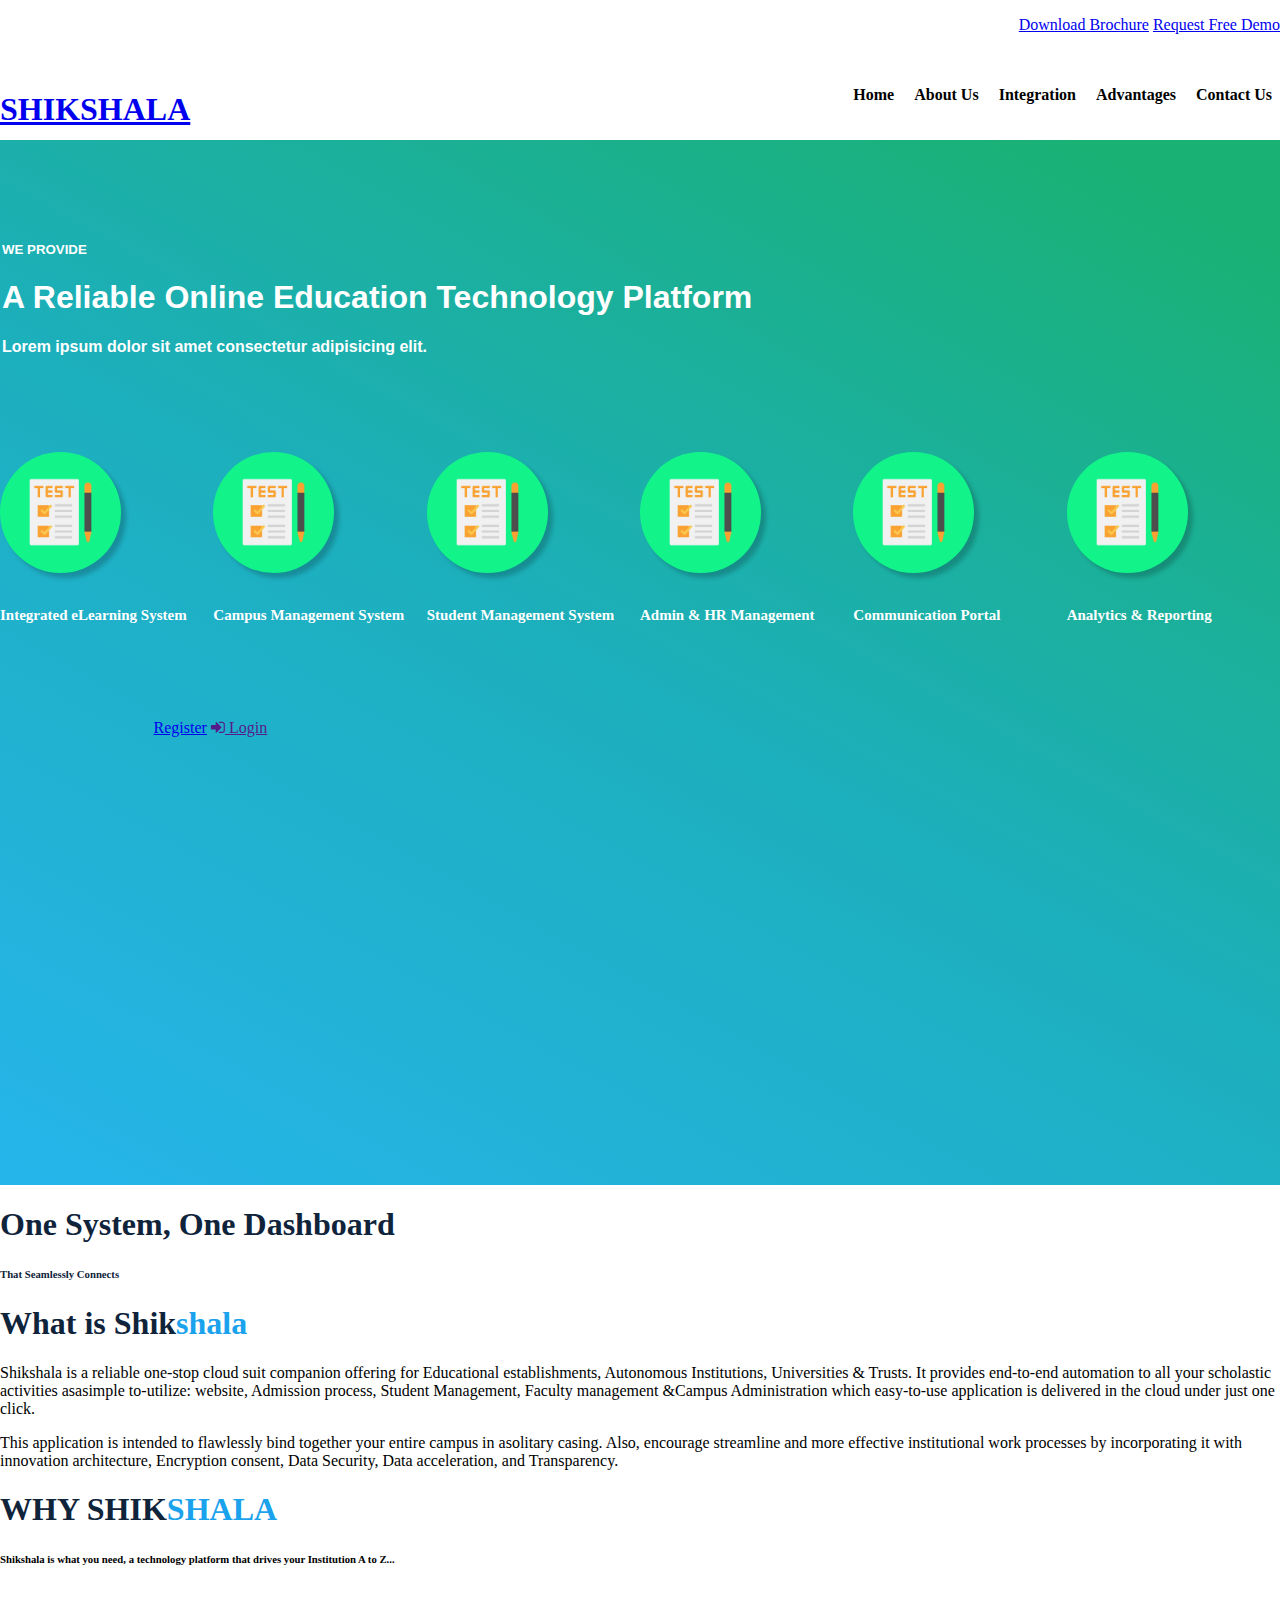
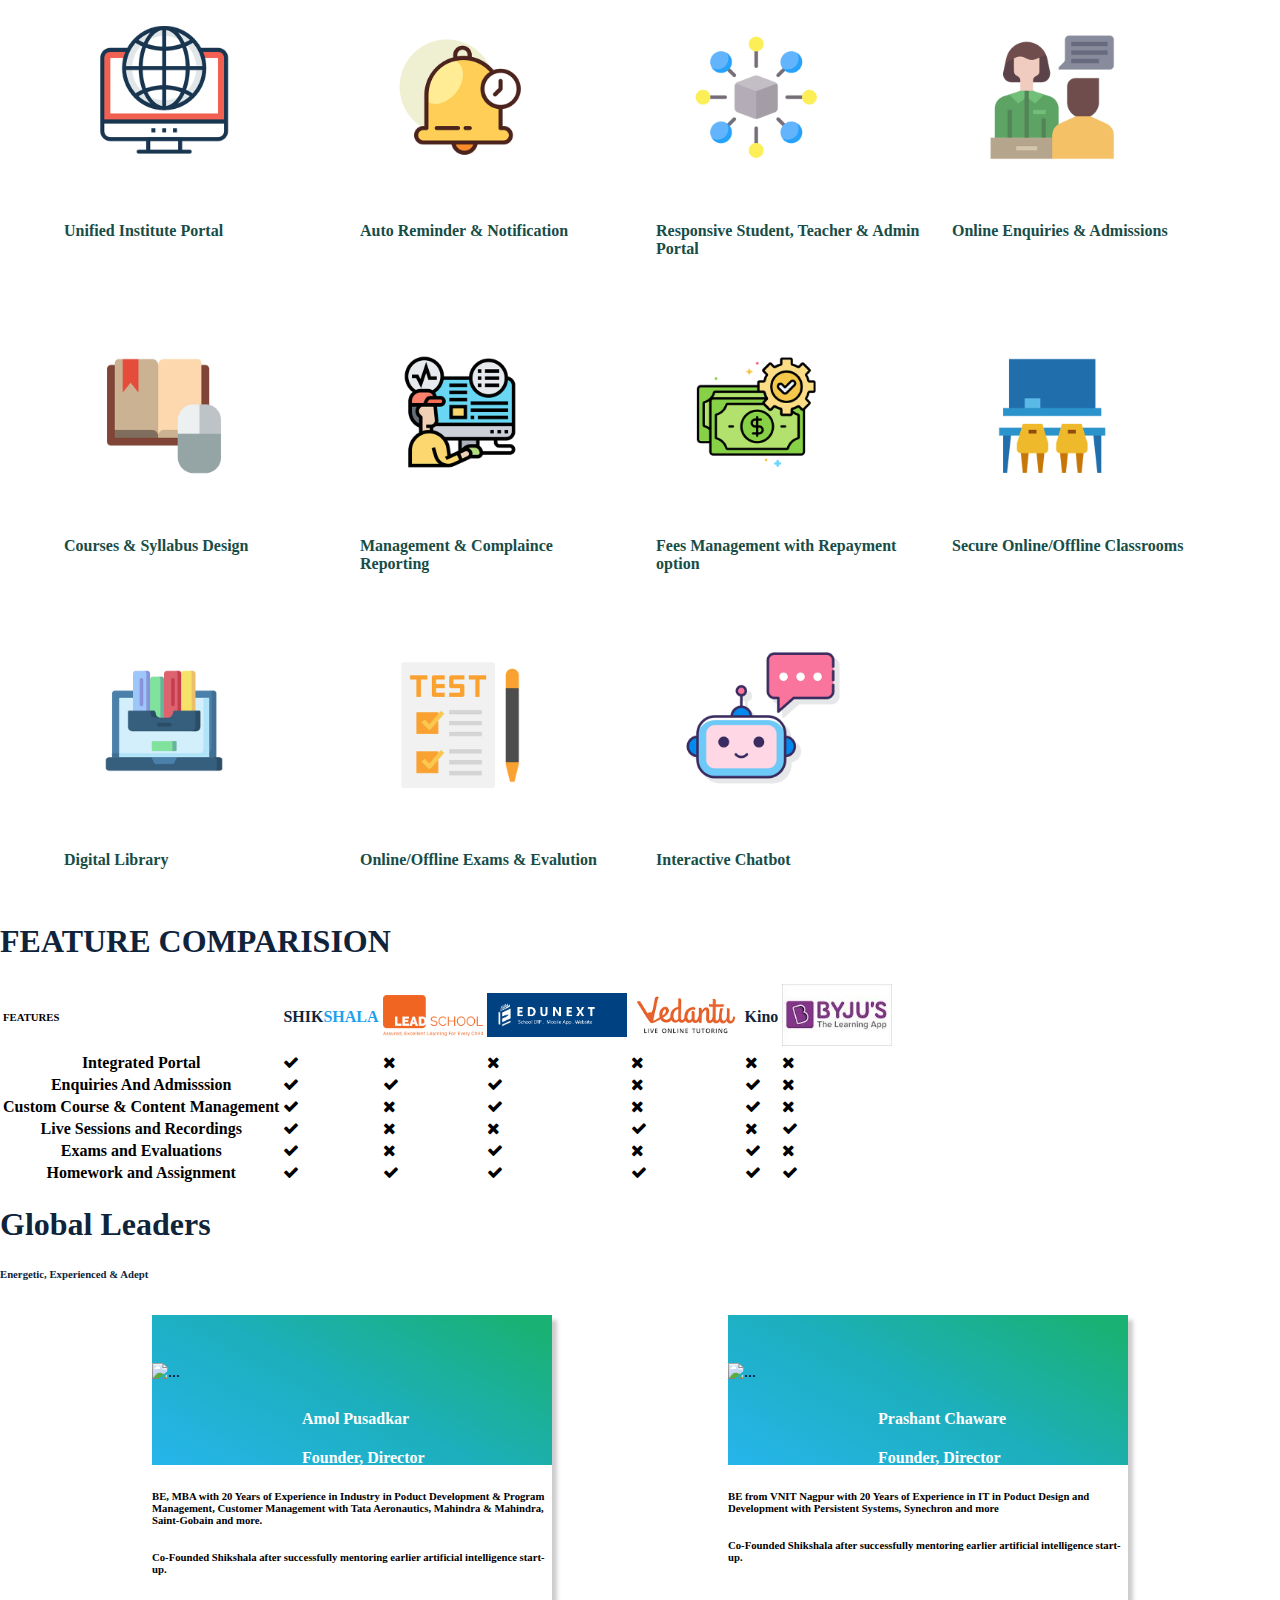
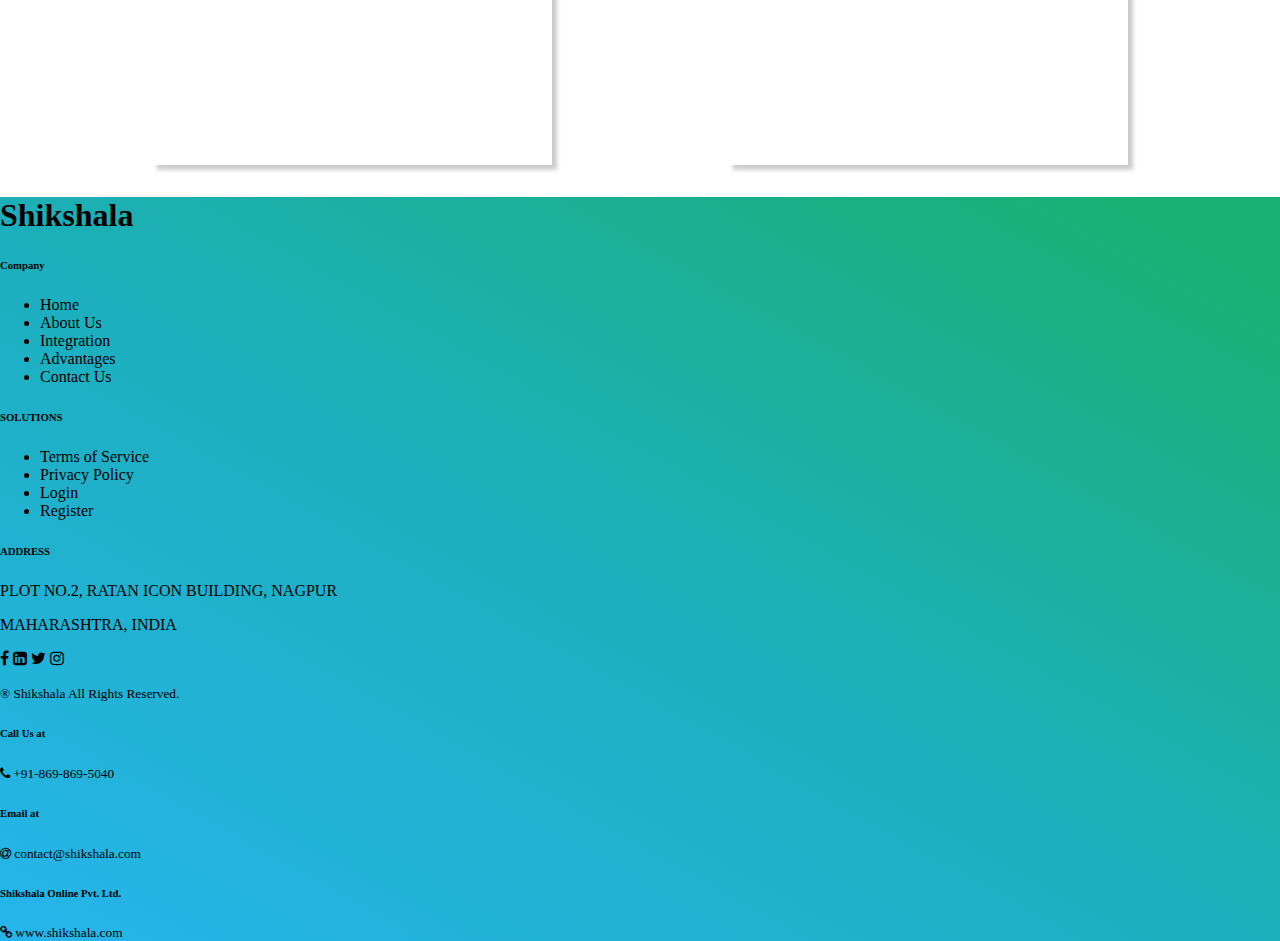
==== index.html @ acb483bc "Home Page Done" ====
<!doctype html>
<html lang="en">

<head>
  <meta charset="utf-8">
  <meta name="viewport" content="width=device-width, initial-scale=1">
  <meta name="description" content="">
  <meta name="author" content="Vaibhav Pandey vaibhavpandey0015@gmail.com">
  <title>SHIKSHALA</title>

  <!-- Bootstrap CSS -->
  <link href="https://cdn.jsdelivr.net/npm/bootstrap@5.0.0-beta1/dist/css/bootstrap.min.css" rel="stylesheet"
    integrity="sha384-giJF6kkoqNQ00vy+HMDP7azOuL0xtbfIcaT9wjKHr8RbDVddVHyTfAAsrekwKmP1" crossorigin="anonymous" />

  <!-- Font Awesome  -->
  <link rel="stylesheet" href="https://stackpath.bootstrapcdn.com/font-awesome/4.7.0/css/font-awesome.min.css"
    integrity="sha384-wvfXpqpZZVQGK6TAh5PVlGOfQNHSoD2xbE+QkPxCAFlNEevoEH3Sl0sibVcOQVnN" crossorigin="anonymous">
  <!-- Custom styles for this template -->
  <link rel="stylesheet" href=" css/style.css">

  
  
</head>

<body class="bg-light">
  <section>
    <nav class="bg-dark">
      <div class=" container py-3 nav_1">
        <ul class="contact">
          <li style="display:inline;">
            <a href="#"><i class="fa fa-phone" aria-hidden="true"></i> 1800-1234567 </a>
          </li>
          <li style="display:inline;">
            <a href="#"><i class="fa fa-envelope" aria-hidden="true"></i> contact@shikshala.com</a>
          </li>
        </ul>

        <ul>
          <li style="display:inline;">
            <a class="btn btn-success text-light" href="#">Download Brochure</a>
          </li>
          <li style="display:inline;">
            <a class="btn btn-success text-light" href="#">Request Free Demo</a>
          </li>
        </ul>
    </nav>
    <nav class="bg-light">
      <div class="container py-3 nav_1">
        <div class="logo">
          <a href="#" class="navbar-brand">
            <h1>SHIKSHALA</h1>
          </a>
        </div>
        <ul class="nav-link ">
          <li style="display:inline;">
            <a class="text-dark" href="#">Home</a>
          </li>
          <li style="display:inline;">
            <a class="text-dark" href="#">About Us</a>
          </li>
          <li style="display:inline;">
            <a class="text-dark" href="#">Integration</a>
          </li>
          <li style="display:inline;">
            <a class="text-dark" href="#">Advantages</a>
          </li>
          <li style="display:inline;">
            <a class="text-dark" href="#">Contact Us</a>
          </li>
        </ul>

    </nav>
  </section>

  <section class="banner">
    <div class="header container">
      <div class="row">
        <div class="col-lg-7 col-sm-12">
          <div class="head_title">
            <div class="text_style">
              <h5>WE PROVIDE</h5>
              <h1 class="head_text">A Reliable Online Education Technology Platform</h1>
              <p>Lorem ipsum dolor sit amet consectetur adipisicing elit.</p>
            </div>
          </div>
          <div class="row">
            <div class="features">
              <div class="text-center features_element">
                <img src=" images/exam.png" alt="">
                <h5>Integrated eLearning System</h5>
              </div>
              <div class="text-center features_element">
                <img src=" images/exam.png" alt="">
                <h5>Campus Management System</h5>
              </div>

              <div class="text-center features_element">
                <img src=" images/exam.png" alt="">
                <h5>Student Management System</h5>
              </div>
              <div class="text-center features_element">
                <img src=" images/exam.png" alt="">
                <h5>Admin & HR Management</h5>
              </div>
              <div class="text-center features_element">
                <img src=" images/exam.png" alt="">
                <h5>Communication Portal</h5>
              </div>
              <div class="text-center features_element">
                <img src=" images/exam.png" alt="">
                <h5>Analytics & Reporting</h5>
              </div>
            </div>


          </div>
        </div>
        <div class="col-lg-5 col-sm-12">
          <div class="head_img">
            <!-- <img src="images/banner.png" alt=""> -->
            <div class="card p-4 head_card text-center">
              <a href="#" class="btn button btn-success">Register</a>
              <a class="mt-3" href=""><i class="fa fa-sign-in" aria-hidden="true"></i> Login</a>
            </div>
          </div>
        </div>
      </div>
    </div>
  </section>

  <section class="mt-4 bg-light">
    <div class="text-center" style="color: #0f243b;">
      <h1 class="fw-bolder">One System, One Dashboard</h1>
      <h6 class="mb-3 fw-bolder">That Seamlessly Connects</h6>
    </div>
  </section>


   <section class="whyshikshala bg-light container text-center my-4 py-3">
        <h1 class="mb-3 fw-bolder" style="color:#0f243b">What is Shik<span style="color:#1ba2ec">shala</span></h1>
        <p class="fw-bolder mx-4" style="font-size: 16px;">Shikshala is a reliable one-stop cloud suit companion offering for Educational establishments, Autonomous
            Institutions, Universities & Trusts. It provides end-to-end automation to all your scholastic activities
            asasimple to-utilize: website, Admission process, Student Management, Faculty management &Campus
            Administration which easy-to-use application is delivered in the cloud under just one click.</p>
        <p class="fw-bolder mx-4" style="font-size: 16px;">This application is intended to flawlessly bind together your entire campus in asolitary casing. Also,
            encourage streamline and more effective institutional work processes by incorporating it with innovation
            architecture, Encryption consent, Data Security, Data acceleration, and Transparency.</p>
    </section>




  <section class="whyshikshala bg-light text-center my-4 py-3">
        <h1 class="fw-bolder" style="color:#0f243b">WHY SHIK<span style="color:#1ba2ec">SHALA</span></h1>
        <h6 class="mb-3 fw-bolder">Shikshala is what you need, a technology platform that drives your Institution A to Z...</h6>
        <div>
            <div class="why container">
                <div class="p-1 rounded icons " style="color: #184d47; ">
                    <img src=" images/internet.png" alt=""></br>
                    <h4 class="mx-4 fw-bold">Unified Institute Portal</h4>
                </div>
                <div class="p-1 rounded icons" style="color: #184d47;">
                    <img src=" images/reminder.png" alt=""></br>
                    <h4 class="mx-4 fw-bold">Auto Reminder & Notification</h4>
                </div>
                <div class="p-1 rounded icons" style="color: #184d47;">
                    <img src=" images/response.png" alt=""></br>
                    <h4 class="mx-4 fw-bold">Responsive Student, Teacher & Admin Portal</h4>
                </div>
                <div class="p-1 rounded icons" style="color: #184d47;">
                    <img src=" images/enquiry.png" alt=""></br>
                    <h4 class="mx-4 fw-bold">Online Enquiries & Admissions</h4>
                </div>
                <div class="p-1 rounded icons" style="color: #184d47;">
                    <img src=" images/syllabus.png" alt=""></br>
                    <h4 class="mx-4 fw-bold">Courses & Syllabus Design</h4>
                </div>
                <div class="p-1 rounded icons" style="color: #184d47;">
                    <img src=" images/monitoring.png" alt=""></br>
                    <h4 class="mx-4 fw-bold">Management & Complaince Reporting</h4>
                </div>
                <div class="p-1 rounded icons" style="color: #184d47;">
                    <img src=" images/fees.png" alt=""></br>
                    <h4 class="mx-4 fw-bold">Fees Management with Repayment option</h4>
                </div>
                <div class="p-1 rounded icons" style="color: #184d47;">
                    <img src=" images/classroom.png" alt=""></br>
                    <h4 class="mx-4 fw-bold">Secure Online/Offline Classrooms</h4>
                </div>
                <div class="p-1 rounded icons" style="color: #184d47;">
                    <img src=" images/digital-library.png" alt=""></br>
                    <h4 class="mx-4 fw-bold">Digital Library</h4>
                </div>
                <div class="p-1 rounded icons" style="color: #184d47;">
                    <img src=" images/exam.png" alt=""></br>
                    <h4 class="mx-4 fw-bold">Online/Offline Exams & Evalution</h4>
                </div>
                <div class="p-1 rounded icons" style="color: #184d47;">
                    <img src=" images/chatbot.png" alt=""></br>
                    <h4 class="mx-4 fw-bold">Interactive Chatbot</h4>
                </div>


            </div>

        </div>
    </section>

   <section class="feature_comparision text-center my-4 py-3">
        <h1 class="mb-4 fw-bolder" style="color:#0f243b">FEATURE COMPARISION</h1>
        <div class="container pb-5 mb-2">
            <div class="comparison-table text-center">
                <table class="table table-bordered">
                    <thead>
                        <tr>
                            <td class="align-middle">
                                <h6 class="fw-bolder">FEATURES</h6>
                            </td>

                            <td>
                                <div class="p-1">
                                    <h4 class="fw-bolder" style="color:#0f243b">SHIK<span style="color:#1ba2ec">SHALA</span></h4>
                                </div>
                            </td>
                            <td>
                                <div class="p-1">
                                    <img src=" images/leadschool.webp" alt="" width=100px>
                                </div>
                            </td>
                            <td>
                                <div class="p-1">
                                    <img src=" images/edunext.png" alt="" width="120px" style="background: #004281; padding: 10px;">
                                </div>
                            </td>
                            <td>
                                <div class="p-1">
                                    <img src=" images/vedantu.png" width="110px" alt="">
                                </div>
                            </td>
                            <td>
                                <div class="p-1">
                                    <h4 class="fw-bolder" style="color:#0f243b">Kino</h4>
                                </div>
                            </td>
                            <td>
                                <div class="p-1">
                                    <img src=" images/byjus.jpg" width="110px" alt="">
                                </div>
                            </td>
                        </tr>
                    </thead>

                    <tbody id="summary" data-filter="target">
                        <tr>
                            <th class="text-uppercase">Integrated Portal</th>
                            <td><span class="text-success font-weight-semibold"><i class="fa fa-check"
                                        aria-hidden="true"></i></span></td>
                            <td><span class="text-danger font-weight-semibold"><i class="fa fa-times"
                                        aria-hidden="true"></i></span></td>
                            <td><span class="text-danger font-weight-semibold"><i class="fa fa-times"
                                        aria-hidden="true"></i></span></td>
                            <td><span class="text-danger font-weight-semibold"><i class="fa fa-times"
                                        aria-hidden="true"></i></span></td>
                            <td><span class="text-danger font-weight-semibold"><i class="fa fa-times"
                                        aria-hidden="true"></i></span></td>
                            <td><span class="text-danger font-weight-semibold"><i class="fa fa-times"
                                        aria-hidden="true"></i></span></td>
                        </tr>
                        <tr>
                            <th class="text-uppercase">Enquiries And Admisssion</th>
                            <td><span class="text-success font-weight-semibold"><i class="fa fa-check"
                                        aria-hidden="true"></i></span></td>
                            <td><span class="text-success font-weight-semibold"><i class="fa fa-check"
                                        aria-hidden="true"></i></span></td>
                            <td><span class="text-success font-weight-semibold"><i class="fa fa-check"
                                        aria-hidden="true"></i></span></td>
                            <td><span class="text-danger font-weight-semibold"><i class="fa fa-times"
                                        aria-hidden="true"></i></span></td>
                            <td><span class="text-success font-weight-semibold"><i class="fa fa-check"
                                        aria-hidden="true"></i></span></td>
                            <td><span class="text-danger font-weight-semibold"><i class="fa fa-times"
                                        aria-hidden="true"></i></span></td>
                        </tr>
                        <tr>
                            <th class="text-uppercase">Custom Course & Content Management</th>
                            <td><span class="text-success font-weight-semibold"><i class="fa fa-check"
                                        aria-hidden="true"></i></span></td>
                            <td><span class="text-danger font-weight-semibold"><i class="fa fa-times"
                                        aria-hidden="true"></i></span></td>
                            <td><span class="text-success font-weight-semibold"><i class="fa fa-check"
                                        aria-hidden="true"></i></span></td>
                            <td><span class="text-danger font-weight-semibold"><i class="fa fa-times"
                                        aria-hidden="true"></i></span></td>
                            <td><span class="text-success font-weight-semibold"><i class="fa fa-check"
                                        aria-hidden="true"></i></span></td>
                            <td><span class="text-danger font-weight-semibold"><i class="fa fa-times"
                                        aria-hidden="true"></i></span></td>
                        </tr>
                        <tr>
                            <th class="text-uppercase">Live Sessions and Recordings</th>
                            <td><span class="text-success font-weight-semibold"><i class="fa fa-check"
                                        aria-hidden="true"></i></span></td>
                            <td><span class="text-danger font-weight-semibold"><i class="fa fa-times"
                                        aria-hidden="true"></i></span></td>
                            <td><span class="text-danger font-weight-semibold"><i class="fa fa-times"
                                        aria-hidden="true"></i></span></td>
                            <td><span class="text-success font-weight-semibold"><i class="fa fa-check"
                                        aria-hidden="true"></i></span></td>
                            <td><span class="text-danger font-weight-semibold"><i class="fa fa-times"
                                        aria-hidden="true"></i></span></td>
                            <td><span class="text-success font-weight-semibold"><i class="fa fa-check"
                                        aria-hidden="true"></i></span></td>
                        </tr>
                        <tr>
                            <th class="text-uppercase">Exams and Evaluations</th>
                            <td><span class="text-success font-weight-semibold"><i class="fa fa-check"
                                        aria-hidden="true"></i></span></td>
                            <td><span class="text-danger font-weight-semibold"><i class="fa fa-times"
                                        aria-hidden="true"></i></span></td>
                            <td><span class="text-success font-weight-semibold"><i class="fa fa-check"
                                        aria-hidden="true"></i></span></td>
                            <td><span class="text-danger font-weight-semibold"><i class="fa fa-times"
                                        aria-hidden="true"></i></span></td>
                            <td><span class="text-success font-weight-semibold"><i class="fa fa-check"
                                        aria-hidden="true"></i></span></td>
                            <td><span class="text-danger font-weight-semibold"><i class="fa fa-times"
                                        aria-hidden="true"></i></span></td>
                        </tr>
                        <tr>
                            <th class="text-uppercase">Homework and Assignment</th>
                            <td><span class="text-success font-weight-semibold"><i class="fa fa-check"
                                        aria-hidden="true"></i></span></td>
                            <td><span class="text-success font-weight-semibold"><i class="fa fa-check"
                                        aria-hidden="true"></i></span></td>
                            <td><span class="text-success font-weight-semibold"><i class="fa fa-check"
                                        aria-hidden="true"></i></span></td>
                            <td><span class="text-success font-weight-semibold"><i class="fa fa-check"
                                        aria-hidden="true"></i></span></td>
                            <td><span class="text-success font-weight-semibold"><i class="fa fa-check"
                                        aria-hidden="true"></i></span></td>
                            <td><span class="text-success font-weight-semibold"><i class="fa fa-check"
                                        aria-hidden="true"></i></span></td>
                        </tr>
                    </tbody>

                </table>
            </div>
        </div>

    </section>




   <section class="profile  my-4 py-3">
        <h1 class="text-center fw-bolder" style="color:#0f243b">Global Leaders</h1>
        <h6 class="mb-3 text-center fw-bolder" style="color:#0f243b">Energetic, Experienced & Adept</h6>
        <div class="container experts">
            <div class="expert bg-white  rounded overflow-hidden mb-3" style="height: 450px; width: 400px;">
                <div class="px-4 pt-0 pb-4 cover">
                    <div class="media align-items-end profile-head">
                        <div class="profile mr-3">
                            <img src="https://images.unsplash.com/photo-1522075469751-3a6694fb2f61?ixlib=rb-1.2.1&ixid=eyJhcHBfaWQiOjEyMDd9&auto=format&fit=crop&w=500&q=80"
                                alt="..." width="130" class="rounded mb-2 img-thumbnail">
                        </div>
                        <div class="media-body">
                            <h4 class="mt-0 mb-0">Amol Pusadkar</h4>
                            <p class="small mb-4"> <i class="fas fa-map-marker-alt mr-2"></i>Founder, Director</p>
                        </div>
                    </div>
                </div>
                <div class="mt-5 p-3">
                    <h6 class="fw-bold">
                        BE, MBA with 20 Years of Experience in Industry in Poduct Development & Program Management,
                        Customer Management with Tata Aeronautics, Mahindra & Mahindra, Saint-Gobain and more.
                    </h6>
                    <h6 class="fw-bold">
                        Co-Founded Shikshala after successfully mentoring earlier artificial intelligence start-up.
                    </h6>
                </div>
            </div>
            <div class="expert bg-white  rounded overflow-hidden mb-3" style="height: 450px; width: 400px;">
                <div class="px-4 pt-0 pb-4 cover">
                    <div class="media align-items-end profile-head">
                        <div class="profile mr-3">
                            <img src="https://images.unsplash.com/photo-1522075469751-3a6694fb2f61?ixlib=rb-1.2.1&ixid=eyJhcHBfaWQiOjEyMDd9&auto=format&fit=crop&w=500&q=80"
                                alt="..." width="130" class="rounded mb-2 img-thumbnail">
                        </div>
                        <div class="media-body">
                            <h4 class="mt-0 mb-0">Prashant Chaware</h4>
                            <p class="small mb-4"> <i class="fas fa-map-marker-alt mr-2"></i>Founder, Director</p>
                        </div>
                    </div>
                </div>
                <div class="mt-5 p-3">
                    <h6 class="fw-bold">
                        BE from VNIT Nagpur with 20 Years of Experience in IT in Poduct Design and Development with
                        Persistent Systems, Synechron and more
                    </h6>
                    <h6 class="fw-bold">
                        Co-Founded Shikshala after successfully mentoring earlier artificial intelligence start-up.
                    </h6>
                </div>
            </div>
        </div>
    </section>



  <section class="footer p-4">
    <div class="container p-4">
    <div class="row">
      <div class="col-lg-6 col-sm-12">
         <h1 class="text-light mb-md-0 mb-5 bold-text">Shikshala</h1>
      </div>
      <div class="col-lg-2 mt-3 col-sm-12 text-light">
        <h6 class="mb-3 mb-lg-4 bold-text "><b>Company</b></h6>
                                <ul class="list-unstyled">
                                    <li>Home</li>
                                    <li>About Us</li>
                                    <li>Integration</li>
                                    <li>Advantages</li>
                                    <li>Contact Us</li>
                                </ul>
      </div>
      <div class="col-lg-2 mt-3 col-sm-12 text-light">
        <h6 class="mb-3 mb-lg-4 bold-text "><b>SOLUTIONS</b></h6>
                                <ul class="list-unstyled">
                                    <li>Terms of Service</li>
                                    <li>Privacy Policy</li>
                                    <li>Login</li>
                                    <li>Register</li>
                                </ul>
      </div>
      <div class="col-lg-2 mt-3 col-sm-12 text-light">
        <h6 class="mb-3 mb-lg-4 bold-text mt-sm-0 mt-5"><b>ADDRESS</b></h6>
                                <p class="mb-1">PLOT NO.2, RATAN ICON BUILDING, NAGPUR</p>
                                <p>MAHARASHTRA, INDIA</p>
      </div>
    </div>
    <div class="row">
      <div class="mt-3 col-lg-6 col-sm-12 text-light">
        <p class="social mb-0 pb-0 bold-text"> 
                                    <span class="mx-2"><i class="fa fa-facebook" aria-hidden="true"></i></span> 
                                    <span class="mx-2"><i class="fa fa-linkedin-square" aria-hidden="true"></i></span>
                                    <span class="mx-2"><i class="fa fa-twitter" aria-hidden="true"></i></span> 
                                    <span class="mx-2"><i class="fa fa-instagram" aria-hidden="true"></i></span> 
                                </p>
                                <small class="rights"><span>&#174;</span> Shikshala All Rights Reserved.</small>
      </div>
      <div class="mt-3 col-lg-2 col-sm-12 text-light">
        <h6 class="mt-55 mt-2 bold-text"><b>Call Us at</b></h6>
        <small> <span><i class="fa fa-phone" aria-hidden="true"></i></span> +91-869-869-5040</small>
      </div>
      <div class="mt-3 col-lg-2 col-sm-12 text-light">
        <h6 class="mt-55 mt-2 bold-text"><b>Email at</b></h6>
        <small><span><i class="fa fa-at" aria-hidden="true"></i></span> contact@shikshala.com</small>
      </div>
      <div class="mt-3 col-lg-2 col-sm-12 text-light">
        <h6 class="mt-55 mt-2 bold-text"><b>Shikshala Online Pvt. Ltd.</b></h6>
        <small><span><i class="fa fa-link" aria-hidden="true"></i></span> www.shikshala.com</small>
      </div>
    </div>
    </div>
  </section>



  <script src="https://cdn.jsdelivr.net/npm/bootstrap@5.0.0-beta1/dist/js/bootstrap.bundle.min.js"
    integrity="sha384-ygbV9kiqUc6oa4msXn9868pTtWMgiQaeYH7/t7LECLbyPA2x65Kgf80OJFdroafW"
    crossorigin="anonymous"></script>
</body>

</html>
---- css/style.css ----
body{
    padding: 0 !important;
    margin: 0 !important;
}
.nav_1{
    display: flex; 
    justify-content: space-between; 
    height:70px;
}
@media screen and (max-width: 480px) {
    .nav_1{
        display: block; 
        height:auto;
    }
}
.contact li{
    margin: 10px;
}
.contact li a {
    text-decoration:none;
    color:#fff;
}
.contact li a:hover{
    color:#1fb1cb;
}
@media screen and (max-width: 480px) {
    .logo{
        display: block; 
        height:auto;
        width: 50%;
        margin: auto;
        padding: 10px;
    }
}
.nav-link li{
    margin: 8px;
    
}
.nav-link li a{
   text-decoration: none;
   color: #000 !important;
   font-weight: bold;
}

.nav-link li a:hover{
   color: #28ee92 !important;
}


.banner{
    background: linear-gradient(29deg,#26b5eb 0,#1cafbc 49%,#1ab174 94%);
}
.head_title{
    padding: 80px 2px;
}
.text_style{
font-family:Verdana, Geneva, Tahoma, sans-serif;
 color: #fff;
 font-weight:bolder;
}


.features {
    display: grid;
    grid-template-columns: repeat(2, 1fr);
}

@media screen and (min-width: 480px) {
  .features {
    grid-template-columns: repeat(3, 1fr);
  }
}
@media screen and (min-width: 800px) {
  .features {
    grid-template-columns: repeat(6, 1fr);
  }
}

.features img{
    padding: 8px;
    margin-bottom: 5px;
    height: 105px; 
    background: #12f38a; 
    box-shadow: 5px 5px 4px 0 rgba(0, 0, 0, 0.2);
    border-radius: 50%;
}
.features img:hover{
    background: #05ec80;
    box-shadow: 6px 6px 5px 0 rgba(0, 0, 0, 0.3);
}
.features_element{
    margin-right: 5px;
}
.features_element h5{
    color: #fff;
    font-weight: bold;
    font-size: 15px;
}
.head_img{ 
    padding: 70px 12% 50px 12%;
}
.head_card{
    width: 25rem;
    height: 26rem;
}

@media screen and (max-width: 480px) {
  .head_img{ 
    padding: 70px 2% 50px 2%;
}
}

.why {
  width: 90vw;
  max-width: 1170px;
  margin: 2rem auto;
  display: grid;
  gap: 2rem;
}

@media screen and (min-width: 768px) {
  .why {
    grid-template-columns: repeat(4, 1fr);
  }
}


.icons img{
    height: 200px;
}

.profile-head {
    transform: translateY(3rem)
}
.cover {
    background:linear-gradient(29deg,#26b5eb 0,#1cafbc 49%,#1ab174 94%);
    width: 100%;
    height: 150px;
}
.media-body{
  position: absolute;
  left: 150px;
  top:25px;
  color: #fff;
  font-weight: bolder;
}
.experts{
  padding: 10px 5% 10px 5%;
  display: flex;
  justify-content: space-around;
}
@media screen and (max-width: 768px) {
  .experts{
  display: block;
}
}

.expert{
     box-shadow: 5px 5px 4px 0 rgba(0, 0, 0, 0.2);
}
.expert:hover{
     box-shadow: 6px 6px 5px 0 rgba(0, 0, 0, 0.4);
}


.footer{
     background: linear-gradient(29deg,#26b5eb 0,#1cafbc 49%,#1ab174 94%);
}

@media screen and (max-width: 480px) {
  .footer{ 
    text-align: center;
}
}
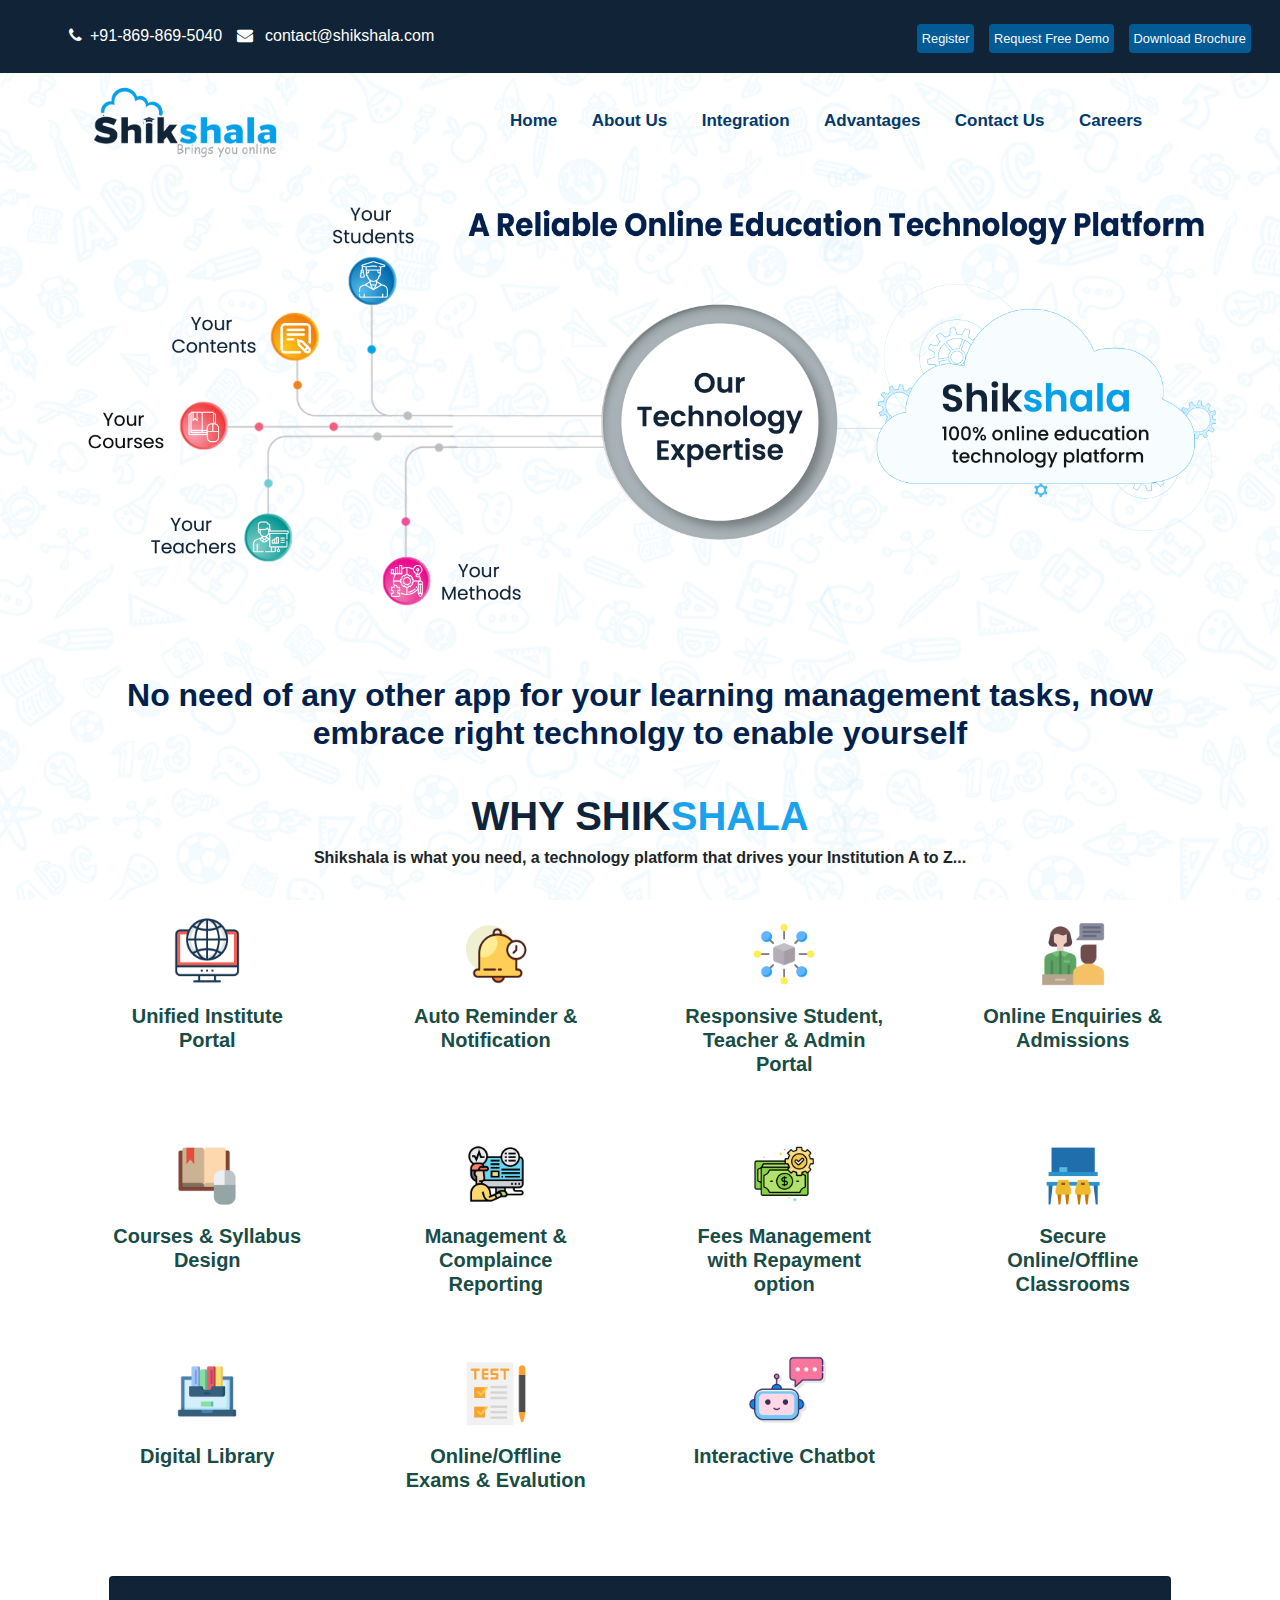
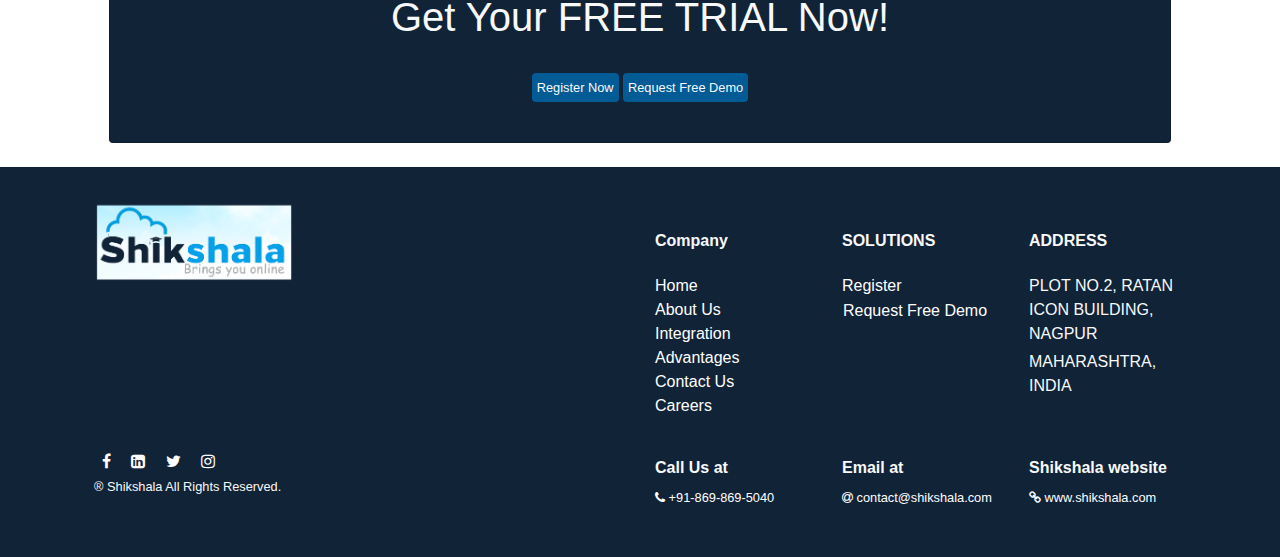
==== commit 20cb20c6: "repaired" ====
--- a/index.html
+++ b/index.html
@@ -1,474 +1,281 @@
-<!doctype html>
+<!DOCTYPE html>
 <html lang="en">
 
 <head>
-  <meta charset="utf-8">
-  <meta name="viewport" content="width=device-width, initial-scale=1">
-  <meta name="description" content="">
-  <meta name="author" content="Vaibhav Pandey vaibhavpandey0015@gmail.com">
-  <title>SHIKSHALA</title>
-
-  <!-- Bootstrap CSS -->
-  <link href="https://cdn.jsdelivr.net/npm/bootstrap@5.0.0-beta1/dist/css/bootstrap.min.css" rel="stylesheet"
-    integrity="sha384-giJF6kkoqNQ00vy+HMDP7azOuL0xtbfIcaT9wjKHr8RbDVddVHyTfAAsrekwKmP1" crossorigin="anonymous" />
-
-  <!-- Font Awesome  -->
-  <link rel="stylesheet" href="https://stackpath.bootstrapcdn.com/font-awesome/4.7.0/css/font-awesome.min.css"
-    integrity="sha384-wvfXpqpZZVQGK6TAh5PVlGOfQNHSoD2xbE+QkPxCAFlNEevoEH3Sl0sibVcOQVnN" crossorigin="anonymous">
-  <!-- Custom styles for this template -->
-  <link rel="stylesheet" href=" css/style.css">
-
-  
-  
+    <meta charset="UTF-8">
+    <meta name="viewport" content="width=device-width, initial-scale=1.0">
+    <title>SHIKSHALA</title>
+    <!-- Bootstrap CSS -->
+    <link rel="stylesheet" href="https://maxcdn.bootstrapcdn.com/bootstrap/4.0.0/css/bootstrap.min.css"
+        integrity="sha384-Gn5384xqQ1aoWXA+058RXPxPg6fy4IWvTNh0E263XmFcJlSAwiGgFAW/dAiS6JXm" crossorigin="anonymous">
+    <!-- Font Awesome  -->
+    <link rel="stylesheet" href="https://stackpath.bootstrapcdn.com/font-awesome/4.7.0/css/font-awesome.min.css"
+        integrity="sha384-wvfXpqpZZVQGK6TAh5PVlGOfQNHSoD2xbE+QkPxCAFlNEevoEH3Sl0sibVcOQVnN" crossorigin="anonymous">
+    <!-- Custom styles for this template -->
+    <link rel="stylesheet" href=" css/trialcss.css">
 </head>
 
-<body class="bg-light">
-  <section>
-    <nav class="bg-dark">
-      <div class=" container py-3 nav_1">
-        <ul class="contact">
-          <li style="display:inline;">
-            <a href="#"><i class="fa fa-phone" aria-hidden="true"></i> 1800-1234567 </a>
-          </li>
-          <li style="display:inline;">
-            <a href="#"><i class="fa fa-envelope" aria-hidden="true"></i> contact@shikshala.com</a>
-          </li>
-        </ul>
-
-        <ul>
-          <li style="display:inline;">
-            <a class="btn btn-success text-light" href="#">Download Brochure</a>
-          </li>
-          <li style="display:inline;">
-            <a class="btn btn-success text-light" href="#">Request Free Demo</a>
-          </li>
-        </ul>
-    </nav>
-    <nav class="bg-light">
-      <div class="container py-3 nav_1">
-        <div class="logo">
-          <a href="#" class="navbar-brand">
-            <h1>SHIKSHALA</h1>
-          </a>
-        </div>
-        <ul class="nav-link ">
-          <li style="display:inline;">
-            <a class="text-dark" href="#">Home</a>
-          </li>
-          <li style="display:inline;">
-            <a class="text-dark" href="#">About Us</a>
-          </li>
-          <li style="display:inline;">
-            <a class="text-dark" href="#">Integration</a>
-          </li>
-          <li style="display:inline;">
-            <a class="text-dark" href="#">Advantages</a>
-          </li>
-          <li style="display:inline;">
-            <a class="text-dark" href="#">Contact Us</a>
-          </li>
-        </ul>
-
-    </nav>
-  </section>
-
-  <section class="banner">
-    <div class="header container">
-      <div class="row">
-        <div class="col-lg-7 col-sm-12">
-          <div class="head_title">
-            <div class="text_style">
-              <h5>WE PROVIDE</h5>
-              <h1 class="head_text">A Reliable Online Education Technology Platform</h1>
-              <p>Lorem ipsum dolor sit amet consectetur adipisicing elit.</p>
-            </div>
-          </div>
-          <div class="row">
-            <div class="features">
-              <div class="text-center features_element">
-                <img src=" images/exam.png" alt="">
-                <h5>Integrated eLearning System</h5>
-              </div>
-              <div class="text-center features_element">
-                <img src=" images/exam.png" alt="">
-                <h5>Campus Management System</h5>
-              </div>
-
-              <div class="text-center features_element">
-                <img src=" images/exam.png" alt="">
-                <h5>Student Management System</h5>
-              </div>
-              <div class="text-center features_element">
-                <img src=" images/exam.png" alt="">
-                <h5>Admin & HR Management</h5>
-              </div>
-              <div class="text-center features_element">
-                <img src=" images/exam.png" alt="">
-                <h5>Communication Portal</h5>
-              </div>
-              <div class="text-center features_element">
-                <img src=" images/exam.png" alt="">
-                <h5>Analytics & Reporting</h5>
-              </div>
-            </div>
-
-
-          </div>
-        </div>
-        <div class="col-lg-5 col-sm-12">
-          <div class="head_img">
-            <!-- <img src="images/banner.png" alt=""> -->
-            <div class="card p-4 head_card text-center">
-              <a href="#" class="btn button btn-success">Register</a>
-              <a class="mt-3" href=""><i class="fa fa-sign-in" aria-hidden="true"></i> Login</a>
-            </div>
-          </div>
-        </div>
-      </div>
+<body>
+    <script>
+        function myFunction() {
+            var x = document.getElementById("myMainNav");
+            if (x.className === "mainnav") {
+                x.className += " responsive";
+            } else {
+                x.className = "mainnav";
+            }
+        } 
+    </script>
+
+
+    <!-- Free demo Modal start -->
+    <div id="modalTwo" class="modal">
+        <div class="modal-content">
+            <div class="contact-form">
+                <span class="close">&times;</span>
+                <form action="/" class="demo-form">
+                    <h2>Request Free Demo</h2>
+                    <div>
+                        <label for="fullName">Name<span class="text-danger">*</span></label>
+                        <input type="text" class="form-control" id="fullName" placeholder="Your full name" value=""
+                            required="">
+
+                        <label for="phone">Contact Number<span class="text-danger">*</span></label>
+                        <input type="text" class="form-control" id="phone" placeholder="Your mobile number" required="">
+
+                        <label for="email">Email<span class="text-danger">*</span></label>
+                        <input type="text" class="form-control" id="email" placeholder="you@example.com" required="">
+
+                        <label for="InstituteName">Institute Name<span class="text-danger">*</span></label>
+                        <input type="text" class="form-control" id="InstituteName" placeholder="MIIT" value=""
+                            required="">
+
+                        <label for="NumberofStudents">Number of Students<span class="text-danger">*</span></label>
+                        <input type="text" class="form-control" id="NumberofStudents"
+                            placeholder="number only(eg. 100,200...etc)" required="">
+                    </div>
+                    <button type="submit" href="/">Submit</button>
+                </form>
+            </div>
+        </div>
     </div>
-  </section>
-
-  <section class="mt-4 bg-light">
-    <div class="text-center" style="color: #0f243b;">
-      <h1 class="fw-bolder">One System, One Dashboard</h1>
-      <h6 class="mb-3 fw-bolder">That Seamlessly Connects</h6>
+    <!-- Free Demo modal ends -->
+
+
+    <!-- Navbar Start -->
+    <section>
+        <div class="top_nav pt-4 px-4 pb-1">
+            <ul class="left_top">
+                <li>
+                    <a href="tel:+91-869-869-5040"><i class="fa fa-phone mr-2"
+                            aria-hidden="true"></i>+91-869-869-5040</a>
+                </li>
+                <li>
+                    <a href="mailto:contact@shikshala.com"> <i class="fa fa-envelope mr-2" aria-hidden="true"></i>
+                        contact@shikshala.com</a>
+                </li>
+            </ul>
+
+            <ul class="right_top">
+                <li>
+                    <a class="btn button text-light p-1" href="register.html">Register</a>
+                </li>
+                <li>
+
+                    <button class="btn button text-light popbutton p-1" data-modal="modalTwo">Request Free Demo</button>
+                </li>
+                <li>
+                     <a class="btn button text-light p-1" href="pdf/Shikshala_brochure.pdf" target="blank">Download Brochure</a>
+                </li>
+            </ul>
+        </div>
+        <div class="container">
+            <div class="second_nav ">
+                <div class="logo">
+                    <a href="index.html" class="navbar-brand">
+                        <img src="images/logo.png" alt="" width="200px" style="position:relative; top:-16px">
+                    </a>
+                </div>
+                <div class="mainnav" id="myMainNav">
+                    <a class="" href="index.html">Home</a>
+                    <a class="" href="aboutus.html">About Us</a>
+                    <a class="" href="integration.html">Integration</a>
+                    <a class="" href="advantages.html">Advantages</a>
+                    <a class="" href="contactus.html">Contact Us</a>
+                    <a class="" href="careers.html">Careers</a>
+                    <a href="javascript:void(0);" class="icon" onclick="myFunction()">
+                        <i class="fa fa-bars fa-2x"></i>
+                    </a>
+                </div>
+            </div>
+        </div>
+    </section>
+    <!-- Nav Bar ends -->
+
+    <!-- banner start -->
+    <div class="" style="padding:0 5%">
+        <img src="images/page1.png" class="layer-image" width=100%>
+        <h3 style="font-size:2.5vw; margin-top:20px; text-align:center; font-weight:bold; color:#031f4b">No need of any
+            other app for your learning management tasks, now embrace right technolgy to enable yourself</h3>
     </div>
-  </section>
-
-
-   <section class="whyshikshala bg-light container text-center my-4 py-3">
-        <h1 class="mb-3 fw-bolder" style="color:#0f243b">What is Shik<span style="color:#1ba2ec">shala</span></h1>
-        <p class="fw-bolder mx-4" style="font-size: 16px;">Shikshala is a reliable one-stop cloud suit companion offering for Educational establishments, Autonomous
-            Institutions, Universities & Trusts. It provides end-to-end automation to all your scholastic activities
-            asasimple to-utilize: website, Admission process, Student Management, Faculty management &Campus
-            Administration which easy-to-use application is delivered in the cloud under just one click.</p>
-        <p class="fw-bolder mx-4" style="font-size: 16px;">This application is intended to flawlessly bind together your entire campus in asolitary casing. Also,
-            encourage streamline and more effective institutional work processes by incorporating it with innovation
-            architecture, Encryption consent, Data Security, Data acceleration, and Transparency.</p>
-    </section>
-
-
-
-
-  <section class="whyshikshala bg-light text-center my-4 py-3">
-        <h1 class="fw-bolder" style="color:#0f243b">WHY SHIK<span style="color:#1ba2ec">SHALA</span></h1>
-        <h6 class="mb-3 fw-bolder">Shikshala is what you need, a technology platform that drives your Institution A to Z...</h6>
+    <!-- banner ends -->
+
+    <!-- why shikshala starts -->
+    <section class="whyshikshala text-center my-4 py-3">
+        <h1 class="font-weight-bold" style="color:#0f243b">WHY SHIK<span style="color:#1ba2ec">SHALA</span></h1>
+        <h6 class="mb-3 font-weight-bold">Shikshala is what you need, a technology platform that drives your Institution
+            A to Z...</h6>
         <div>
             <div class="why container">
                 <div class="p-1 rounded icons " style="color: #184d47; ">
                     <img src=" images/internet.png" alt=""></br>
-                    <h4 class="mx-4 fw-bold">Unified Institute Portal</h4>
+                    <h5 class="mx-4 font-weight-bold">Unified Institute Portal</h5>
                 </div>
                 <div class="p-1 rounded icons" style="color: #184d47;">
                     <img src=" images/reminder.png" alt=""></br>
-                    <h4 class="mx-4 fw-bold">Auto Reminder & Notification</h4>
+                    <h5 class="mx-4 font-weight-bold">Auto Reminder & Notification</h5>
                 </div>
                 <div class="p-1 rounded icons" style="color: #184d47;">
                     <img src=" images/response.png" alt=""></br>
-                    <h4 class="mx-4 fw-bold">Responsive Student, Teacher & Admin Portal</h4>
+                    <h5 class="mx-4 font-weight-bold">Responsive Student, Teacher & Admin Portal</h5>
                 </div>
                 <div class="p-1 rounded icons" style="color: #184d47;">
                     <img src=" images/enquiry.png" alt=""></br>
-                    <h4 class="mx-4 fw-bold">Online Enquiries & Admissions</h4>
+                    <h5 class="mx-4 font-weight-bold">Online Enquiries & Admissions</h5>
                 </div>
                 <div class="p-1 rounded icons" style="color: #184d47;">
                     <img src=" images/syllabus.png" alt=""></br>
-                    <h4 class="mx-4 fw-bold">Courses & Syllabus Design</h4>
+                    <h5 class="mx-4 font-weight-bold">Courses & Syllabus Design</h5>
                 </div>
                 <div class="p-1 rounded icons" style="color: #184d47;">
                     <img src=" images/monitoring.png" alt=""></br>
-                    <h4 class="mx-4 fw-bold">Management & Complaince Reporting</h4>
+                    <h5 class="mx-4 font-weight-bold">Management & Complaince Reporting</h5>
                 </div>
                 <div class="p-1 rounded icons" style="color: #184d47;">
                     <img src=" images/fees.png" alt=""></br>
-                    <h4 class="mx-4 fw-bold">Fees Management with Repayment option</h4>
+                    <h5 class="mx-4 font-weight-bold">Fees Management with Repayment option</h5>
                 </div>
                 <div class="p-1 rounded icons" style="color: #184d47;">
                     <img src=" images/classroom.png" alt=""></br>
-                    <h4 class="mx-4 fw-bold">Secure Online/Offline Classrooms</h4>
+                    <h5 class="mx-4 font-weight-bold">Secure Online/Offline Classrooms</h5>
                 </div>
                 <div class="p-1 rounded icons" style="color: #184d47;">
                     <img src=" images/digital-library.png" alt=""></br>
-                    <h4 class="mx-4 fw-bold">Digital Library</h4>
+                    <h5 class="mx-4 font-weight-bold">Digital Library</h5>
                 </div>
                 <div class="p-1 rounded icons" style="color: #184d47;">
                     <img src=" images/exam.png" alt=""></br>
-                    <h4 class="mx-4 fw-bold">Online/Offline Exams & Evalution</h4>
+                    <h5 class="mx-4 font-weight-bold">Online/Offline Exams & Evalution</h5>
                 </div>
                 <div class="p-1 rounded icons" style="color: #184d47;">
                     <img src=" images/chatbot.png" alt=""></br>
-                    <h4 class="mx-4 fw-bold">Interactive Chatbot</h4>
-                </div>
-
-
-            </div>
-
-        </div>
-    </section>
-
-   <section class="feature_comparision text-center my-4 py-3">
-        <h1 class="mb-4 fw-bolder" style="color:#0f243b">FEATURE COMPARISION</h1>
-        <div class="container pb-5 mb-2">
-            <div class="comparison-table text-center">
-                <table class="table table-bordered">
-                    <thead>
-                        <tr>
-                            <td class="align-middle">
-                                <h6 class="fw-bolder">FEATURES</h6>
-                            </td>
-
-                            <td>
-                                <div class="p-1">
-                                    <h4 class="fw-bolder" style="color:#0f243b">SHIK<span style="color:#1ba2ec">SHALA</span></h4>
-                                </div>
-                            </td>
-                            <td>
-                                <div class="p-1">
-                                    <img src=" images/leadschool.webp" alt="" width=100px>
-                                </div>
-                            </td>
-                            <td>
-                                <div class="p-1">
-                                    <img src=" images/edunext.png" alt="" width="120px" style="background: #004281; padding: 10px;">
-                                </div>
-                            </td>
-                            <td>
-                                <div class="p-1">
-                                    <img src=" images/vedantu.png" width="110px" alt="">
-                                </div>
-                            </td>
-                            <td>
-                                <div class="p-1">
-                                    <h4 class="fw-bolder" style="color:#0f243b">Kino</h4>
-                                </div>
-                            </td>
-                            <td>
-                                <div class="p-1">
-                                    <img src=" images/byjus.jpg" width="110px" alt="">
-                                </div>
-                            </td>
-                        </tr>
-                    </thead>
-
-                    <tbody id="summary" data-filter="target">
-                        <tr>
-                            <th class="text-uppercase">Integrated Portal</th>
-                            <td><span class="text-success font-weight-semibold"><i class="fa fa-check"
-                                        aria-hidden="true"></i></span></td>
-                            <td><span class="text-danger font-weight-semibold"><i class="fa fa-times"
-                                        aria-hidden="true"></i></span></td>
-                            <td><span class="text-danger font-weight-semibold"><i class="fa fa-times"
-                                        aria-hidden="true"></i></span></td>
-                            <td><span class="text-danger font-weight-semibold"><i class="fa fa-times"
-                                        aria-hidden="true"></i></span></td>
-                            <td><span class="text-danger font-weight-semibold"><i class="fa fa-times"
-                                        aria-hidden="true"></i></span></td>
-                            <td><span class="text-danger font-weight-semibold"><i class="fa fa-times"
-                                        aria-hidden="true"></i></span></td>
-                        </tr>
-                        <tr>
-                            <th class="text-uppercase">Enquiries And Admisssion</th>
-                            <td><span class="text-success font-weight-semibold"><i class="fa fa-check"
-                                        aria-hidden="true"></i></span></td>
-                            <td><span class="text-success font-weight-semibold"><i class="fa fa-check"
-                                        aria-hidden="true"></i></span></td>
-                            <td><span class="text-success font-weight-semibold"><i class="fa fa-check"
-                                        aria-hidden="true"></i></span></td>
-                            <td><span class="text-danger font-weight-semibold"><i class="fa fa-times"
-                                        aria-hidden="true"></i></span></td>
-                            <td><span class="text-success font-weight-semibold"><i class="fa fa-check"
-                                        aria-hidden="true"></i></span></td>
-                            <td><span class="text-danger font-weight-semibold"><i class="fa fa-times"
-                                        aria-hidden="true"></i></span></td>
-                        </tr>
-                        <tr>
-                            <th class="text-uppercase">Custom Course & Content Management</th>
-                            <td><span class="text-success font-weight-semibold"><i class="fa fa-check"
-                                        aria-hidden="true"></i></span></td>
-                            <td><span class="text-danger font-weight-semibold"><i class="fa fa-times"
-                                        aria-hidden="true"></i></span></td>
-                            <td><span class="text-success font-weight-semibold"><i class="fa fa-check"
-                                        aria-hidden="true"></i></span></td>
-                            <td><span class="text-danger font-weight-semibold"><i class="fa fa-times"
-                                        aria-hidden="true"></i></span></td>
-                            <td><span class="text-success font-weight-semibold"><i class="fa fa-check"
-                                        aria-hidden="true"></i></span></td>
-                            <td><span class="text-danger font-weight-semibold"><i class="fa fa-times"
-                                        aria-hidden="true"></i></span></td>
-                        </tr>
-                        <tr>
-                            <th class="text-uppercase">Live Sessions and Recordings</th>
-                            <td><span class="text-success font-weight-semibold"><i class="fa fa-check"
-                                        aria-hidden="true"></i></span></td>
-                            <td><span class="text-danger font-weight-semibold"><i class="fa fa-times"
-                                        aria-hidden="true"></i></span></td>
-                            <td><span class="text-danger font-weight-semibold"><i class="fa fa-times"
-                                        aria-hidden="true"></i></span></td>
-                            <td><span class="text-success font-weight-semibold"><i class="fa fa-check"
-                                        aria-hidden="true"></i></span></td>
-                            <td><span class="text-danger font-weight-semibold"><i class="fa fa-times"
-                                        aria-hidden="true"></i></span></td>
-                            <td><span class="text-success font-weight-semibold"><i class="fa fa-check"
-                                        aria-hidden="true"></i></span></td>
-                        </tr>
-                        <tr>
-                            <th class="text-uppercase">Exams and Evaluations</th>
-                            <td><span class="text-success font-weight-semibold"><i class="fa fa-check"
-                                        aria-hidden="true"></i></span></td>
-                            <td><span class="text-danger font-weight-semibold"><i class="fa fa-times"
-                                        aria-hidden="true"></i></span></td>
-                            <td><span class="text-success font-weight-semibold"><i class="fa fa-check"
-                                        aria-hidden="true"></i></span></td>
-                            <td><span class="text-danger font-weight-semibold"><i class="fa fa-times"
-                                        aria-hidden="true"></i></span></td>
-                            <td><span class="text-success font-weight-semibold"><i class="fa fa-check"
-                                        aria-hidden="true"></i></span></td>
-                            <td><span class="text-danger font-weight-semibold"><i class="fa fa-times"
-                                        aria-hidden="true"></i></span></td>
-                        </tr>
-                        <tr>
-                            <th class="text-uppercase">Homework and Assignment</th>
-                            <td><span class="text-success font-weight-semibold"><i class="fa fa-check"
-                                        aria-hidden="true"></i></span></td>
-                            <td><span class="text-success font-weight-semibold"><i class="fa fa-check"
-                                        aria-hidden="true"></i></span></td>
-                            <td><span class="text-success font-weight-semibold"><i class="fa fa-check"
-                                        aria-hidden="true"></i></span></td>
-                            <td><span class="text-success font-weight-semibold"><i class="fa fa-check"
-                                        aria-hidden="true"></i></span></td>
-                            <td><span class="text-success font-weight-semibold"><i class="fa fa-check"
-                                        aria-hidden="true"></i></span></td>
-                            <td><span class="text-success font-weight-semibold"><i class="fa fa-check"
-                                        aria-hidden="true"></i></span></td>
-                        </tr>
-                    </tbody>
-
-                </table>
-            </div>
-        </div>
-
-    </section>
-
-
-
-
-   <section class="profile  my-4 py-3">
-        <h1 class="text-center fw-bolder" style="color:#0f243b">Global Leaders</h1>
-        <h6 class="mb-3 text-center fw-bolder" style="color:#0f243b">Energetic, Experienced & Adept</h6>
-        <div class="container experts">
-            <div class="expert bg-white  rounded overflow-hidden mb-3" style="height: 450px; width: 400px;">
-                <div class="px-4 pt-0 pb-4 cover">
-                    <div class="media align-items-end profile-head">
-                        <div class="profile mr-3">
-                            <img src="https://images.unsplash.com/photo-1522075469751-3a6694fb2f61?ixlib=rb-1.2.1&ixid=eyJhcHBfaWQiOjEyMDd9&auto=format&fit=crop&w=500&q=80"
-                                alt="..." width="130" class="rounded mb-2 img-thumbnail">
-                        </div>
-                        <div class="media-body">
-                            <h4 class="mt-0 mb-0">Amol Pusadkar</h4>
-                            <p class="small mb-4"> <i class="fas fa-map-marker-alt mr-2"></i>Founder, Director</p>
-                        </div>
-                    </div>
-                </div>
-                <div class="mt-5 p-3">
-                    <h6 class="fw-bold">
-                        BE, MBA with 20 Years of Experience in Industry in Poduct Development & Program Management,
-                        Customer Management with Tata Aeronautics, Mahindra & Mahindra, Saint-Gobain and more.
-                    </h6>
-                    <h6 class="fw-bold">
-                        Co-Founded Shikshala after successfully mentoring earlier artificial intelligence start-up.
-                    </h6>
-                </div>
-            </div>
-            <div class="expert bg-white  rounded overflow-hidden mb-3" style="height: 450px; width: 400px;">
-                <div class="px-4 pt-0 pb-4 cover">
-                    <div class="media align-items-end profile-head">
-                        <div class="profile mr-3">
-                            <img src="https://images.unsplash.com/photo-1522075469751-3a6694fb2f61?ixlib=rb-1.2.1&ixid=eyJhcHBfaWQiOjEyMDd9&auto=format&fit=crop&w=500&q=80"
-                                alt="..." width="130" class="rounded mb-2 img-thumbnail">
-                        </div>
-                        <div class="media-body">
-                            <h4 class="mt-0 mb-0">Prashant Chaware</h4>
-                            <p class="small mb-4"> <i class="fas fa-map-marker-alt mr-2"></i>Founder, Director</p>
-                        </div>
-                    </div>
-                </div>
-                <div class="mt-5 p-3">
-                    <h6 class="fw-bold">
-                        BE from VNIT Nagpur with 20 Years of Experience in IT in Poduct Design and Development with
-                        Persistent Systems, Synechron and more
-                    </h6>
-                    <h6 class="fw-bold">
-                        Co-Founded Shikshala after successfully mentoring earlier artificial intelligence start-up.
-                    </h6>
-                </div>
-            </div>
-        </div>
-    </section>
-
-
-
-  <section class="footer p-4">
-    <div class="container p-4">
-    <div class="row">
-      <div class="col-lg-6 col-sm-12">
-         <h1 class="text-light mb-md-0 mb-5 bold-text">Shikshala</h1>
-      </div>
-      <div class="col-lg-2 mt-3 col-sm-12 text-light">
-        <h6 class="mb-3 mb-lg-4 bold-text "><b>Company</b></h6>
-                                <ul class="list-unstyled">
-                                    <li>Home</li>
-                                    <li>About Us</li>
-                                    <li>Integration</li>
-                                    <li>Advantages</li>
-                                    <li>Contact Us</li>
-                                </ul>
-      </div>
-      <div class="col-lg-2 mt-3 col-sm-12 text-light">
-        <h6 class="mb-3 mb-lg-4 bold-text "><b>SOLUTIONS</b></h6>
-                                <ul class="list-unstyled">
-                                    <li>Terms of Service</li>
-                                    <li>Privacy Policy</li>
-                                    <li>Login</li>
-                                    <li>Register</li>
-                                </ul>
-      </div>
-      <div class="col-lg-2 mt-3 col-sm-12 text-light">
-        <h6 class="mb-3 mb-lg-4 bold-text mt-sm-0 mt-5"><b>ADDRESS</b></h6>
-                                <p class="mb-1">PLOT NO.2, RATAN ICON BUILDING, NAGPUR</p>
-                                <p>MAHARASHTRA, INDIA</p>
-      </div>
-    </div>
-    <div class="row">
-      <div class="mt-3 col-lg-6 col-sm-12 text-light">
-        <p class="social mb-0 pb-0 bold-text"> 
-                                    <span class="mx-2"><i class="fa fa-facebook" aria-hidden="true"></i></span> 
-                                    <span class="mx-2"><i class="fa fa-linkedin-square" aria-hidden="true"></i></span>
-                                    <span class="mx-2"><i class="fa fa-twitter" aria-hidden="true"></i></span> 
-                                    <span class="mx-2"><i class="fa fa-instagram" aria-hidden="true"></i></span> 
-                                </p>
-                                <small class="rights"><span>&#174;</span> Shikshala All Rights Reserved.</small>
-      </div>
-      <div class="mt-3 col-lg-2 col-sm-12 text-light">
-        <h6 class="mt-55 mt-2 bold-text"><b>Call Us at</b></h6>
-        <small> <span><i class="fa fa-phone" aria-hidden="true"></i></span> +91-869-869-5040</small>
-      </div>
-      <div class="mt-3 col-lg-2 col-sm-12 text-light">
-        <h6 class="mt-55 mt-2 bold-text"><b>Email at</b></h6>
-        <small><span><i class="fa fa-at" aria-hidden="true"></i></span> contact@shikshala.com</small>
-      </div>
-      <div class="mt-3 col-lg-2 col-sm-12 text-light">
-        <h6 class="mt-55 mt-2 bold-text"><b>Shikshala Online Pvt. Ltd.</b></h6>
-        <small><span><i class="fa fa-link" aria-hidden="true"></i></span> www.shikshala.com</small>
-      </div>
-    </div>
-    </div>
-  </section>
-
-
-
-  <script src="https://cdn.jsdelivr.net/npm/bootstrap@5.0.0-beta1/dist/js/bootstrap.bundle.min.js"
-    integrity="sha384-ygbV9kiqUc6oa4msXn9868pTtWMgiQaeYH7/t7LECLbyPA2x65Kgf80OJFdroafW"
-    crossorigin="anonymous"></script>
+                    <h5 class="mx-4 font-weight-bold">Interactive Chatbot</h5>
+                </div>
+            </div>
+        </div>
+    </section>
+    <!-- why shikshala ends -->
+
+
+    <!-- special card start -->
+    <section>
+        <div class="container special_card">
+            <div class="card text-center text-light p-3 m-4" style="background: #112337;">
+
+                <h1>Get Your FREE TRIAL Now!</h1>
+                <div class="m-4">
+                    <a class="btn button text-light p-1" href="register.html">Register Now</a>
+                    <button class="btn button text-light popbutton p-1" data-modal="modalTwo">Request Free Demo</button>
+                </div>
+
+            </div>
+        </div>
+    </section>
+    <!-- special card ends -->
+
+    <!-- footer starts -->
+
+    <section class="footer p-4">
+        <div class="container p-4">
+            <div class="row">
+                <div class="col-lg-6 col-sm-12">
+                    <a href="index.html"><img src="images/logo1.png" alt="" width="200px"
+                            style="position:relative; top:-16px"></a>
+                </div>
+                <div class="col-lg-2 mt-3 col-sm-12 text-light">
+                    <h6 class="mb-3 mb-lg-4 bold-text "><b>Company</b></h6>
+                    <ul class="list-unstyled">
+                        <li><a style="text-decoration:none; color:#fff" class="" href="index.html">Home</a></li>
+                        <li><a style="text-decoration:none; color:#fff" href="aboutus.html">About Us</a></li>
+                        <li><a style="text-decoration:none; color:#fff" href="integration.html">Integration</a></li>
+                        <li><a style="text-decoration:none; color:#fff" href="advantages.html">Advantages</a></li>
+                        <li><a style="text-decoration:none; color:#fff" href="contactus.html">Contact Us</a></li>
+                        <li><a style="text-decoration:none; color:#fff" href="careers.html">Careers</a></li>
+                    </ul>
+                </div>
+                <div class="col-lg-2 mt-3 col-sm-12 text-light">
+                    <h6 class="mb-3 mb-lg-4 bold-text "><b>SOLUTIONS</b></h6>
+                    <ul class="list-unstyled">
+                        <li><a style="text-decoration:none; color:#fff" href="register.html">Register</a></li>
+                        <li><button class="btn popbutton" data-modal="modalTwo"
+                                style="text-decoration:none; color:#fff; background:none;">Request Free Demo</button>
+                        </li>
+                    </ul>
+                </div>
+                <div class="col-lg-2 mt-3 col-sm-12 text-light">
+                    <h6 class="mb-3 mb-lg-4 bold-text mt-sm-0 mt-5"><b>ADDRESS</b></h6>
+                    <p class="mb-1">PLOT NO.2, RATAN ICON BUILDING, NAGPUR</p>
+                    <p>MAHARASHTRA, INDIA</p>
+                </div>
+            </div>
+            <div class="row">
+                <div class="mt-3 col-lg-6 col-sm-12 text-light">
+                    <p class="social mb-0 pb-0 bold-text">
+                        <a style="text-decoration:none; color:#fff" class="" href="#"> <span class="mx-2"><i
+                                    class="fa fa-facebook" aria-hidden="true"></i></span> </a>
+                        <a style="text-decoration:none; color:#fff" class="" href="#"> <span class="mx-2"><i
+                                    class="fa fa-linkedin-square" aria-hidden="true"></i></span></a>
+                        <a style="text-decoration:none; color:#fff" class="" href="#"> <span class="mx-2"><i
+                                    class="fa fa-twitter" aria-hidden="true"></i></span> </a>
+                        <a style="text-decoration:none; color:#fff" class="" href="#"><span class="mx-2"><i
+                                    class="fa fa-instagram" aria-hidden="true"></i></span> </a>
+                    </p>
+                    <small class="rights"><span>&#174;</span> Shikshala All Rights Reserved.</small>
+                </div>
+                <div class="mt-3 col-lg-2 col-sm-12 text-light">
+                    <h6 class="mt-55 mt-2 bold-text"><b>Call Us at</b></h6>
+                    <small> <a style="text-decoration:none; color:#fff" class="" href="tel:+91-869-869-5040"><span><i
+                                    class="fa fa-phone" aria-hidden="true"></i></span> +91-869-869-5040</a></small>
+                </div>
+                <div class="mt-3 col-lg-2 col-sm-12 text-light">
+                    <h6 class="mt-55 mt-2 bold-text"><b>Email at</b></h6>
+                    <small><a style="text-decoration:none; color:#fff" class=""
+                            href="mailto:contact@shikshala.com"><span><i class="fa fa-at" aria-hidden="true"></i></span>
+                            contact@shikshala.com</a></small>
+                </div>
+                <div class="mt-3 col-lg-2 col-sm-12 text-light">
+                    <h6 class="mt-55 mt-2 bold-text"><b>Shikshala website</b></h6>
+                    <small><a style="text-decoration:none; color:#fff" class=""
+                            href="https://www.shikshala.com/"><span><i class="fa fa-link" aria-hidden="true"></i></span>
+                            www.shikshala.com</a></small>
+                </div>
+            </div>
+        </div>
+    </section>
+    <!-- footer ends -->
+
+
+
+    <script src="js/index.js"></script>
+    <script src="https://code.jquery.com/jquery-3.2.1.slim.min.js"
+        integrity="sha384-KJ3o2DKtIkvYIK3UENzmM7KCkRr/rE9/Qpg6aAZGJwFDMVNA/GpGFF93hXpG5KkN"
+        crossorigin="anonymous"></script>
+    <script src="https://cdnjs.cloudflare.com/ajax/libs/popper.js/1.12.9/umd/popper.min.js"
+        integrity="sha384-ApNbgh9B+Y1QKtv3Rn7W3mgPxhU9K/ScQsAP7hUibX39j7fakFPskvXusvfa0b4Q"
+        crossorigin="anonymous"></script>
+    <script src="https://maxcdn.bootstrapcdn.com/bootstrap/4.0.0/js/bootstrap.min.js"
+        integrity="sha384-JZR6Spejh4U02d8jOt6vLEHfe/JQGiRRSQQxSfFWpi1MquVdAyjUar5+76PVCmYl"
+        crossorigin="anonymous"></script>
 </body>
 
 </html>--- a/css/trialcss.css
+++ b/css/trialcss.css
@@ -0,0 +1,235 @@
+body{
+    padding: 0 !important;
+    margin: 0 !important;
+    background-image: url('../images/bcgrd.png');
+    background-repeat: no-repeat;
+    background-attachment: fixed;
+    background-size: cover;
+}
+
+.top_nav{
+    display: flex;
+    justify-content: space-between;
+    background:  #112337;
+    margin-bottom: 20px;
+}
+.left_top li{
+  display: inline;
+  margin: 5px;
+}
+.left_top li a{
+  text-decoration: none;
+  color: #fff;
+}
+.left_top li a:hover{
+  border-bottom: 2px solid #fff;
+  color: #fff;
+}
+.right_top li{
+  display: inline;
+  margin: 5px;
+}
+
+@media screen and (max-width: 600px) {
+  .top_nav{
+    display: block;
+  }
+  .left_top li{
+    text-align: center;
+    display: block;
+     margin: auto;
+  }
+  .right_top li{
+    text-align: center;
+    display: inline;
+    margin: auto;
+  }
+}
+.second_nav{
+  display: flex;
+  justify-content: space-between;
+  margin: 10px 0 0 0;
+}
+.mainnav {
+    width:700px;
+    overflow: hidden;
+    margin: 15px 0 0 0;
+}
+.mainnav a {
+	display: inline;
+	text-align: center;
+	padding: 10px 5px;
+	text-decoration: none;
+    font-size: 17px;
+    color: #04396c;
+    margin: 10px;
+    font-weight: bold;
+}
+.mainnav a:hover {
+	color: #031f4b;
+}
+.mainnav .icon {
+	display: none;
+}
+@media screen and (max-width: 600px) {
+	.mainnav a {
+        display: none;
+        background: #6497b1;
+        color: #031f4b;
+        margin: auto;
+	}
+	.mainnav a.icon {
+        position: relative;
+        top:-10px;
+        border: none;
+        background: #f8f9fa;
+        color: 031f4b;
+		float: right;
+		display: block;
+	}
+}
+@media screen and (max-width: 600px) {
+	.mainnav.responsive {position: relative;}
+	.mainnav.responsive a.icon {
+		position: absolute;
+		right: 0;
+		top: -5px;
+	}
+	.mainnav.responsive a {
+        position: relative;
+        top:50px;
+		float: none;
+		display: block;
+		text-align: left;
+	}
+}
+.text_style{
+ font-family:Verdana, Geneva, Tahoma, sans-serif;
+ font-weight:bolder;
+}
+
+
+.explain_feature1{
+    background: #112337;
+    color: #fff;
+    border: 1px solid #112337
+}
+.explain_feature2{
+    color: #112337;
+    background: #fff;
+    border: 1px solid #112337
+}
+.explain_feature1:hover{
+    background: #25466d;
+    color: #fff;
+    border: 1px solid #04396c
+}
+.explain_feature2:hover{
+    color: #04396c;
+    background: #b3cde0;
+    border: 1px solid #04396c
+}
+
+.why {
+  width: 90vw;
+  max-width: 1170px;
+  margin: 2rem auto;
+  display: grid;
+  gap: 2rem;
+}
+@media screen and (min-width: 768px) {
+  .why {
+    grid-template-columns: repeat(4, 1fr);
+  }
+}
+.icons img{
+    height: 100px;
+}
+.footer{
+        background: #112337;
+}
+.contact_form{
+    box-shadow: 2px 1px 3px 2px rgba(0, 0, 0, 0.4);
+}
+
+
+/* pop up css start */
+
+.modal {
+        display: none;
+        position: fixed;
+        width: 100%;
+        height: 100%;
+        overflow: auto;
+        background-color: rgb(0, 0, 0);
+        background-color: rgba(0, 0, 0, 0.4);
+}
+.modal-content {
+        margin:50px 23% 50px 23% ;
+        border: 1px solid #999;
+        width: 55%;
+}
+@media screen and (max-width: 600px) {
+        .modal-content {
+        margin:50px 4% 50px 4% ;
+        border: 1px solid #999;
+        width: 70%;
+      }
+}
+.demo-form {
+        padding: 25px;
+        margin: 25px;
+        box-shadow: 0 2px 5px #f5f5f5;
+        background: #eee;
+}
+.contact-form button {
+        width: 100%;
+        padding: 10px;
+        border: none;
+        background: #035b96;
+        font-size: 16px;
+        font-weight: 400;
+        color: #fff;
+}
+.contact-form button:hover {
+        background: #2371a0;
+}
+.close {
+        color: #aaa;
+        float: right;
+        font-size: 28px;
+        font-weight: bold;
+}
+.close:hover,
+.close:focus {
+        color: black;
+        text-decoration: none;
+        cursor: pointer;
+}
+.button {
+        background:#035b96;
+        font-size: 1vw;
+        padding: 10px;
+}
+@media screen and (max-width: 600px) {
+  .button {
+        font-size: 2vw;
+        
+}
+}
+.button:hover {
+    border: 1px solid #035b96 !important;
+    color:#031f4b !important;
+    background: #6497b1;
+}
+
+
+/* pop up css ends */
+
+
+.btn{
+  transition: none;
+  padding: 0;
+  margin: 0;
+
+}